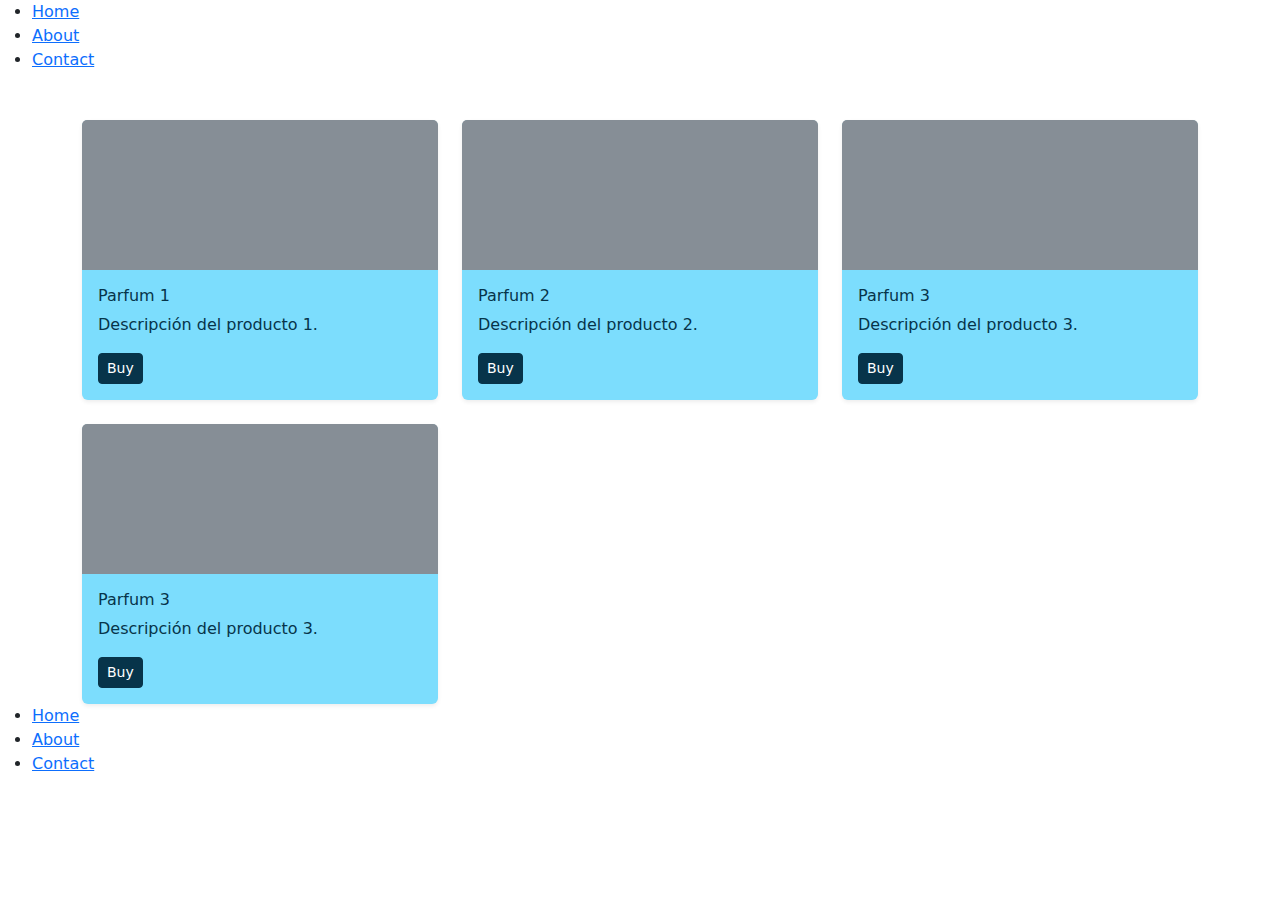
==== index.html @ f89b7c8d "create:cards products" ====
<!DOCTYPE html>
<html lang="en">
<head>
    <meta charset="UTF-8">
    <meta name="viewport" content="width=device-width, initial-scale=1.0">
    <link rel="stylesheet" href="./webs/views/index.css">
    <link href="https://cdn.jsdelivr.net/npm/bootstrap@5.3.2/dist/css/bootstrap.min.css" rel="stylesheet">
    <title>Document</title>
</head>
<body>
    <header>
        <!--Miguel nabvar-->
        <nav>
            <ul>
                <li><a href="#">Home</a></li>
                <li><a href="#">About</a></li>
                <li><a href="#">Contact</a></li>
            </ul>
        </nav>
             <!--Odalis Imagen Carrusel-->
        <section></section>

    </header>
    <main>
        <!--Marvin products and shop-->
        <section class="Productos">
            <div class="container mt-5">
                <div class="row g-4"> <!-- g-4 agrega espacio entre columnas -->
                    <!-- Tarjeta 1 -->
                    <div class="col-12 col-sm-6 col-md-4">
                        <div class="card text-dark shadow-sm" style="background-color: #7CDDFD; border: none;">
                            <svg class="bd-placeholder-img card-img-top" width="100%" height="150" xmlns="http://www.w3.org/2000/svg" role="img" focusable="false">
                                <rect width="100%" height="100%" fill="#868e96"></rect>
                            </svg>
                            <div class="card-body">
                                <h6 class="card-title" style="color: #07344A;">Parfum 1</h6>
                                <p class="card-text" style="color: #07344A;">Descripción del producto 1.</p>
                                <a href="#" class="btn btn-dark btn-sm" style="background-color: #07344A; border-color: #07344A;">Buy</a>
                            </div>
                        </div>
                    </div>
                    <!-- Tarjeta 2 -->
                    <div class="col-12 col-sm-6 col-md-4">
                        <div class="card text-dark shadow-sm" style="background-color: #7CDDFD; border: none;">
                            <svg class="bd-placeholder-img card-img-top" width="100%" height="150" xmlns="http://www.w3.org/2000/svg" role="img" focusable="false">
                                <rect width="100%" height="100%" fill="#868e96"></rect>
                            </svg>
                            <div class="card-body">
                                <h6 class="card-title" style="color: #07344A;">Parfum 2</h6>
                                <p class="card-text" style="color: #07344A;">Descripción del producto 2.</p>
                                <a href="#" class="btn btn-dark btn-sm" style="background-color: #07344A; border-color: #07344A;">Buy</a>
                            </div>
                        </div>
                    </div>
                    <!-- Tarjeta 3 -->
                    <div class="col-12 col-sm-6 col-md-4">
                        <div class="card text-dark shadow-sm" style="background-color: #7CDDFD; border: none;">
                            <svg class="bd-placeholder-img card-img-top" width="100%" height="150" xmlns="http://www.w3.org/2000/svg" role="img" focusable="false">
                                <rect width="100%" height="100%" fill="#868e96"></rect>
                            </svg>
                            <div class="card-body">
                                <h6 class="card-title" style="color: #07344A;">Parfum 3</h6>
                                <p class="card-text" style="color: #07344A;">Descripción del producto 3.</p>
                                <a href="#" class="btn btn-dark btn-sm" style="background-color: #07344A; border-color: #07344A;">Buy</a>
                            </div>
                        </div>
                    </div>

                    <!-- Tarjeta 4 -->
                    <div class="col-12 col-sm-6 col-md-4">
                        <div class="card text-dark shadow-sm" style="background-color: #7CDDFD; border: none;">
                            <svg class="bd-placeholder-img card-img-top" width="100%" height="150" xmlns="http://www.w3.org/2000/svg" role="img" focusable="false">
                                <rect width="100%" height="100%" fill="#868e96"></rect>
                            </svg>
                            <div class="card-body">
                                <h6 class="card-title" style="color: #07344A;">Parfum 3</h6>
                                <p class="card-text" style="color: #07344A;">Descripción del producto 3.</p>
                                <a href="#" class="btn btn-dark btn-sm" style="background-color: #07344A; border-color: #07344A;">Buy</a>
                            </div>
                        </div>
                    </div>


                </div>
            </div>

            

            
        </section>
        <!--diego commets for clients-->
    </main>
      <!--Arriza Footer and social media-->
    <footer>
        <ul>
            <li><a href="#">Home</a></li>
            <li><a href="#">About</a></li>
            <li><a href="#">Contact</a></li>
        </ul>

    </footer>
    <script src="https://cdn.jsdelivr.net/npm/bootstrap@5.3.2/dist/js/bootstrap.bundle.min.js"></script>
</body>
</html>
---- webs/views/index.css ----
.custom-card {
    width: 18rem; /* spacie card */
    margin:  2.5rem ; /* margin cards */
    gap:1.5rem;
}
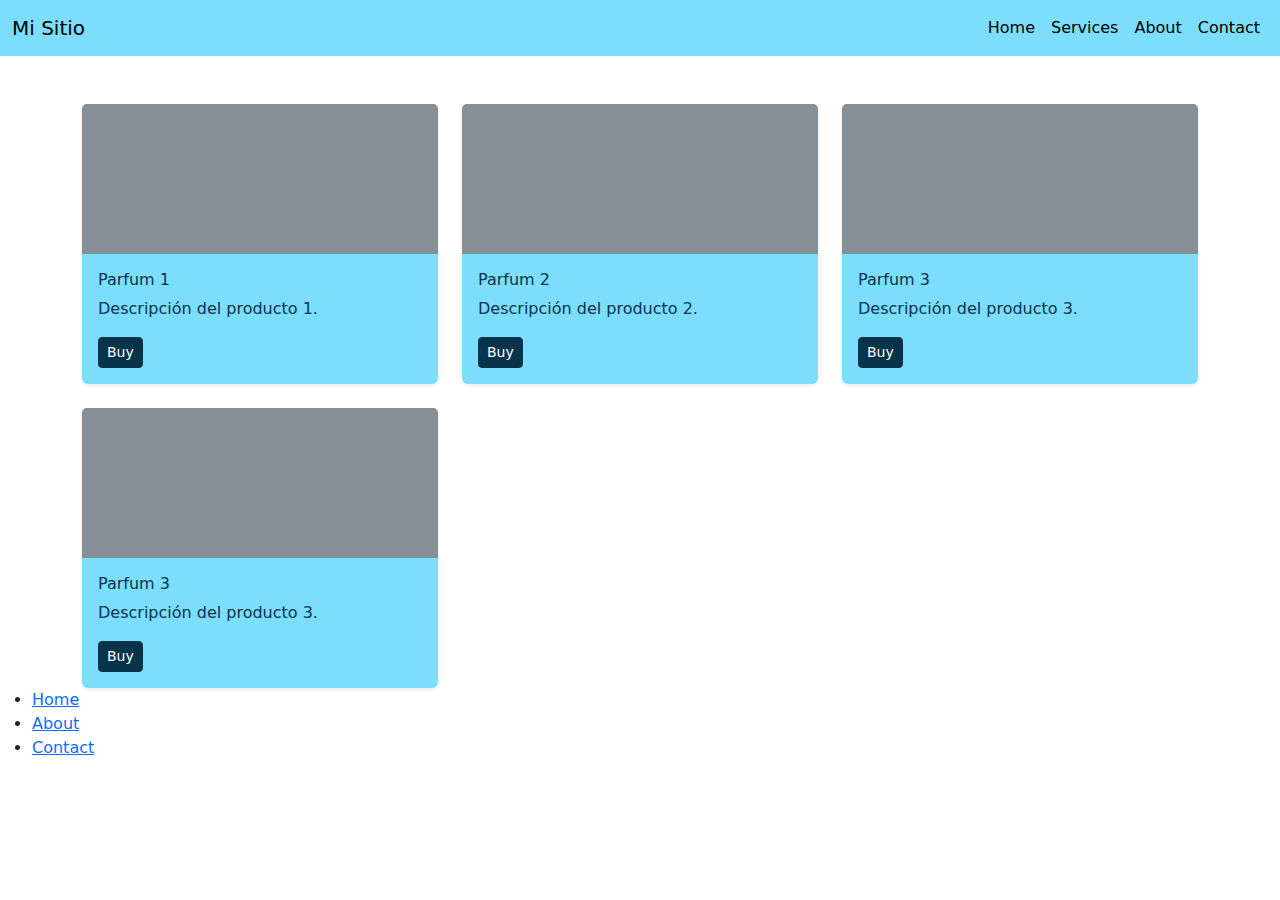
==== commit 781d5b03: "create nav bar" ====
--- a/index.html
+++ b/index.html
@@ -8,14 +8,32 @@
     <title>Document</title>
 </head>
 <body>
+    
     <header>
         <!--Miguel nabvar-->
-        <nav>
-            <ul>
-                <li><a href="#">Home</a></li>
-                <li><a href="#">About</a></li>
-                <li><a href="#">Contact</a></li>
-            </ul>
+        <nav class="navbar navbar-expand-lg " >
+            <div class="container-fluid">
+                <a class="navbar-brand" href="#">Mi Sitio</a>
+                <button class="navbar-toggler" type="button" data-bs-toggle="collapse" data-bs-target="#navbarNav" aria-controls="navbarNav" aria-expanded="false" aria-label="Toggle navigation">
+                    <span class="navbar-toggler-icon"></span>
+                </button>
+                <div class="collapse navbar-collapse" id="navbarNav">
+                    <ul class="navbar-nav ms-auto">
+                        <li class="nav-item">
+                            <a class="nav-link active" href="#">Home</a>
+                        </li>
+                        <li class="nav-item">
+                            <a class="nav-link" href="#">Services</a>
+                        </li>
+                        <li class="nav-item">
+                            <a class="nav-link" href="#">About</a>
+                        </li>
+                        <li class="nav-item">
+                            <a class="nav-link" href="#">Contact</a>
+                        </li>
+                    </ul>
+                </div>
+            </div>
         </nav>
              <!--Odalis Imagen Carrusel-->
         <section></section>
--- a/webs/views/index.css
+++ b/webs/views/index.css
@@ -1,8 +1,19 @@
 
 
+:root {
+    --color-primario: #07344A;
+    --color-secundario: #7CDDFD;
+    --color-terciario: #000;
+}
 
 
+.navbar {
+    background-color: var(--color-secundario);
+}
 
+.navbar a {
+    color: var(--color-terciario);
+}
 
 
 
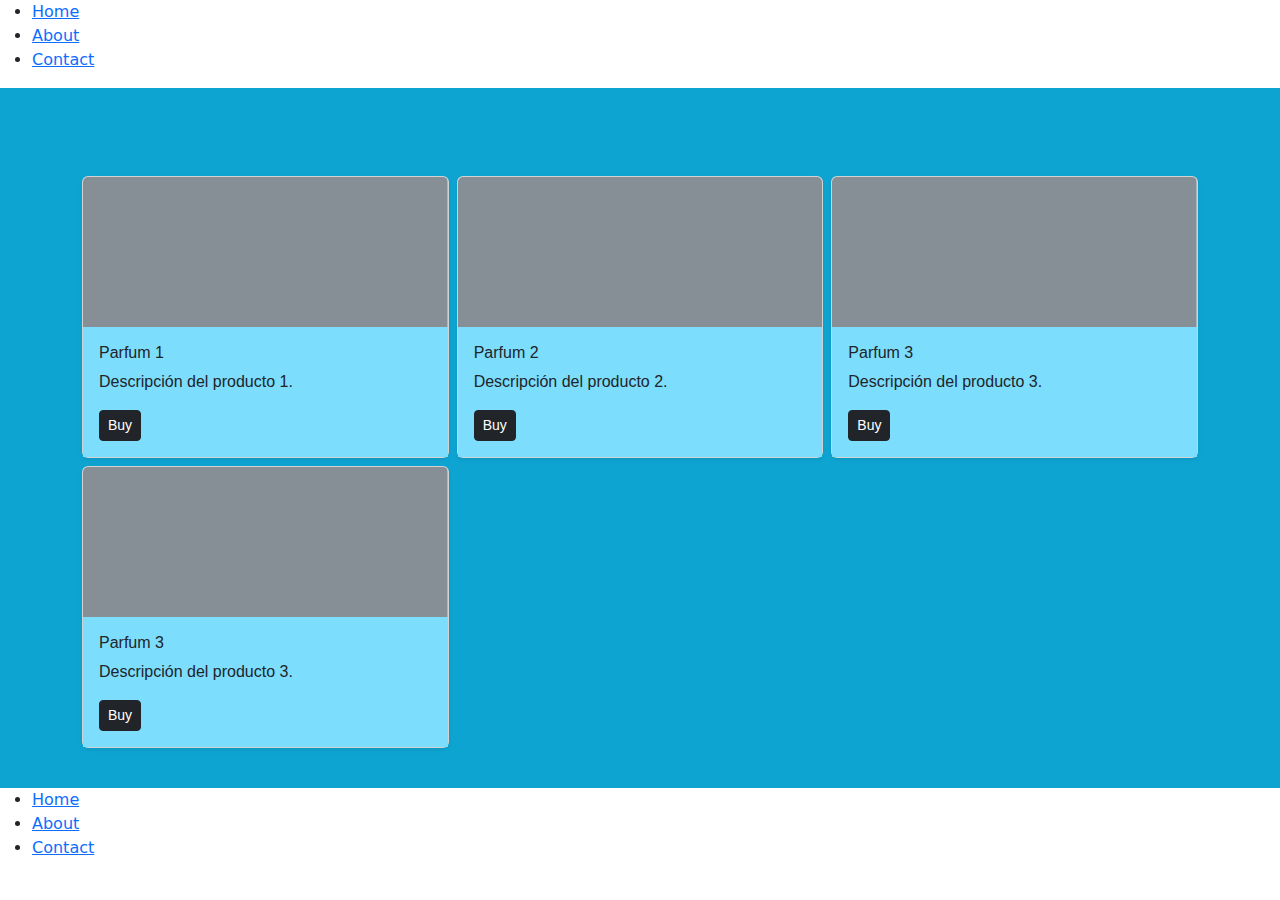
==== commit d34b4516: "update: change variable color and text" ====
--- a/index.html
+++ b/index.html
@@ -8,32 +8,14 @@
     <title>Document</title>
 </head>
 <body>
-    
     <header>
         <!--Miguel nabvar-->
-        <nav class="navbar navbar-expand-lg " >
-            <div class="container-fluid">
-                <a class="navbar-brand" href="#">Mi Sitio</a>
-                <button class="navbar-toggler" type="button" data-bs-toggle="collapse" data-bs-target="#navbarNav" aria-controls="navbarNav" aria-expanded="false" aria-label="Toggle navigation">
-                    <span class="navbar-toggler-icon"></span>
-                </button>
-                <div class="collapse navbar-collapse" id="navbarNav">
-                    <ul class="navbar-nav ms-auto">
-                        <li class="nav-item">
-                            <a class="nav-link active" href="#">Home</a>
-                        </li>
-                        <li class="nav-item">
-                            <a class="nav-link" href="#">Services</a>
-                        </li>
-                        <li class="nav-item">
-                            <a class="nav-link" href="#">About</a>
-                        </li>
-                        <li class="nav-item">
-                            <a class="nav-link" href="#">Contact</a>
-                        </li>
-                    </ul>
-                </div>
-            </div>
+        <nav>
+            <ul>
+                <li><a href="#">Home</a></li>
+                <li><a href="#">About</a></li>
+                <li><a href="#">Contact</a></li>
+            </ul>
         </nav>
              <!--Odalis Imagen Carrusel-->
         <section></section>
@@ -43,62 +25,60 @@
         <!--Marvin products and shop-->
         <section class="Productos">
             <div class="container mt-5">
-                <div class="row g-4"> <!-- g-4 agrega espacio entre columnas -->
+                <div class="row g-2"> <!-- g-4 agrega espacio entre columnas -->
                     <!-- Tarjeta 1 -->
                     <div class="col-12 col-sm-6 col-md-4">
-                        <div class="card text-dark shadow-sm" style="background-color: #7CDDFD; border: none;">
+                        <div class="card text-dark shadow-sm">
                             <svg class="bd-placeholder-img card-img-top" width="100%" height="150" xmlns="http://www.w3.org/2000/svg" role="img" focusable="false">
                                 <rect width="100%" height="100%" fill="#868e96"></rect>
                             </svg>
                             <div class="card-body">
-                                <h6 class="card-title" style="color: #07344A;">Parfum 1</h6>
-                                <p class="card-text" style="color: #07344A;">Descripción del producto 1.</p>
-                                <a href="#" class="btn btn-dark btn-sm" style="background-color: #07344A; border-color: #07344A;">Buy</a>
+                                <h6 class="card-title">Parfum 1</h6>
+                                <p class="card-text" >Descripción del producto 1.</p>
+                                <a href="#" class="btn btn-dark btn-sm">Buy</a>
                             </div>
                         </div>
                     </div>
                     <!-- Tarjeta 2 -->
                     <div class="col-12 col-sm-6 col-md-4">
-                        <div class="card text-dark shadow-sm" style="background-color: #7CDDFD; border: none;">
+                        <div class="card text-dark shadow-sm">
                             <svg class="bd-placeholder-img card-img-top" width="100%" height="150" xmlns="http://www.w3.org/2000/svg" role="img" focusable="false">
                                 <rect width="100%" height="100%" fill="#868e96"></rect>
                             </svg>
                             <div class="card-body">
-                                <h6 class="card-title" style="color: #07344A;">Parfum 2</h6>
-                                <p class="card-text" style="color: #07344A;">Descripción del producto 2.</p>
-                                <a href="#" class="btn btn-dark btn-sm" style="background-color: #07344A; border-color: #07344A;">Buy</a>
+                                <h6 class="card-title">Parfum 2</h6>
+                                <p class="card-text">Descripción del producto 2.</p>
+                                <a href="#" class="btn btn-dark btn-sm">Buy</a>
                             </div>
                         </div>
                     </div>
                     <!-- Tarjeta 3 -->
                     <div class="col-12 col-sm-6 col-md-4">
-                        <div class="card text-dark shadow-sm" style="background-color: #7CDDFD; border: none;">
+                        <div class="card text-dark shadow-sm">
                             <svg class="bd-placeholder-img card-img-top" width="100%" height="150" xmlns="http://www.w3.org/2000/svg" role="img" focusable="false">
                                 <rect width="100%" height="100%" fill="#868e96"></rect>
                             </svg>
                             <div class="card-body">
-                                <h6 class="card-title" style="color: #07344A;">Parfum 3</h6>
-                                <p class="card-text" style="color: #07344A;">Descripción del producto 3.</p>
-                                <a href="#" class="btn btn-dark btn-sm" style="background-color: #07344A; border-color: #07344A;">Buy</a>
+                                <h6 class="card-title" >Parfum 3</h6>
+                                <p class="card-text" >Descripción del producto 3.</p>
+                                <a href="#" class="btn btn-dark btn-sm">Buy</a>
                             </div>
                         </div>
                     </div>
 
                     <!-- Tarjeta 4 -->
                     <div class="col-12 col-sm-6 col-md-4">
-                        <div class="card text-dark shadow-sm" style="background-color: #7CDDFD; border: none;">
+                        <div class="card text-dark shadow-sm">
                             <svg class="bd-placeholder-img card-img-top" width="100%" height="150" xmlns="http://www.w3.org/2000/svg" role="img" focusable="false">
                                 <rect width="100%" height="100%" fill="#868e96"></rect>
                             </svg>
                             <div class="card-body">
-                                <h6 class="card-title" style="color: #07344A;">Parfum 3</h6>
-                                <p class="card-text" style="color: #07344A;">Descripción del producto 3.</p>
-                                <a href="#" class="btn btn-dark btn-sm" style="background-color: #07344A; border-color: #07344A;">Buy</a>
+                                <h6 class="card-title" >Parfum 3</h6>
+                                <p class="card-text">Descripción del producto 3.</p>
+                                <a href="#" class="btn btn-dark btn-sm">Buy</a>
                             </div>
                         </div>
                     </div>
-
-
                 </div>
             </div>
 
--- a/webs/views/index.css
+++ b/webs/views/index.css
@@ -1,24 +1,24 @@
-
-
 :root {
-    --color-primario: #07344A;
-    --color-secundario: #7CDDFD;
-    --color-terciario: #000;
-}
-
-
-.navbar {
-    background-color: var(--color-secundario);
-}
-
-.navbar a {
-    color: var(--color-terciario);
+    --primary-color: #0ea4d1;
+    --secondary-color: #7cddfd;
+    --success-color: #d9b68b;
+    --text--color: #07344a;
+    --warning-color: ##351d15;
+    --font-family-sans-serif: -apple-system, BlinkMacSystemFont, "Segoe UI", Roboto, "Helvetica Neue", Arial, "Noto Sans", sans-serif, "Apple Color Emoji", "Segoe UI Emoji", "Segoe UI Symbol", "Noto Color Emoji";
+    --font-family-monospace: SFMono-Regular, Menlo, Monaco, Consolas, "Liberation Mono", "Courier New", monospace;
 }
 
 
 
-.custom-card {
-    width: 18rem; /* spacie card */
-    margin:  2.5rem ; /* margin cards */
-    gap:1.5rem;
-}+
+.Productos{
+    background-color: var(--primary-color);
+    font-family: var(--font-family-monospace);
+    padding: 2.5rem; 
+}
+
+.card-body , p {
+    background: var(--secondary-color);
+    color: var(--text-color);
+    font-family: var(--font-family-sans-serif);
+}
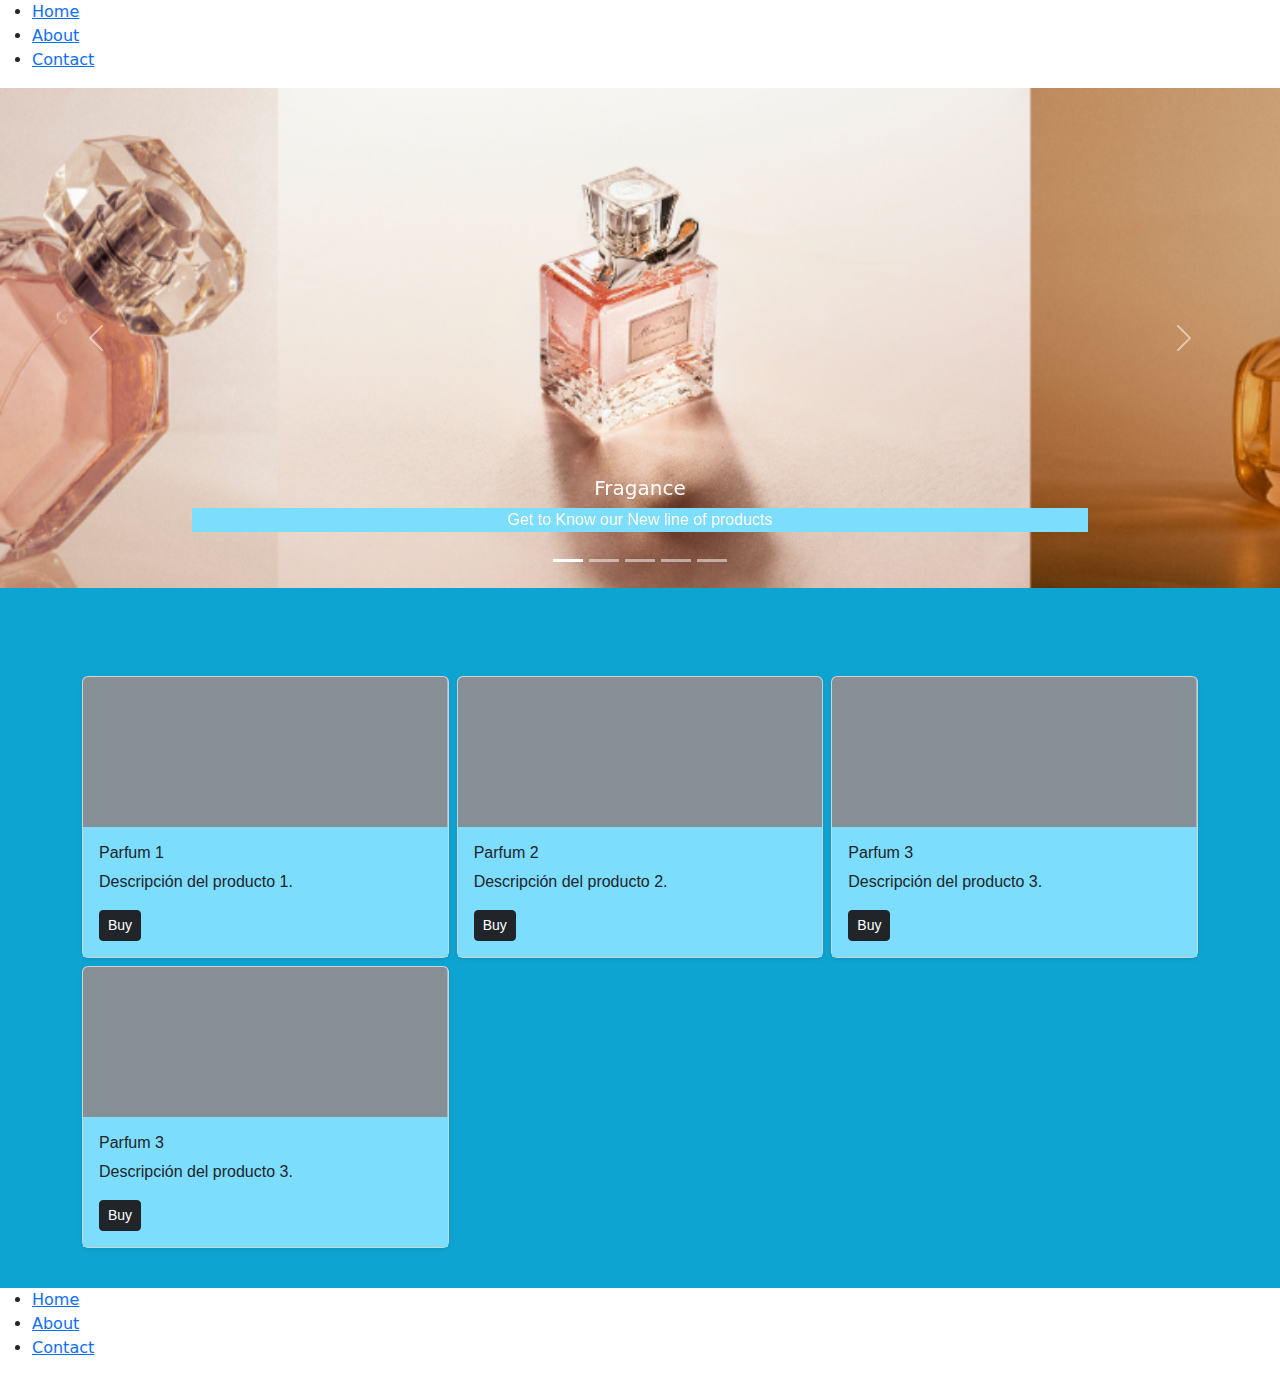
==== commit 8fb6a90e: "I Created the Carousel slider part, to show the images inside the header" ====
--- a/index.html
+++ b/index.html
@@ -5,6 +5,8 @@
     <meta name="viewport" content="width=device-width, initial-scale=1.0">
     <link rel="stylesheet" href="./webs/views/index.css">
     <link href="https://cdn.jsdelivr.net/npm/bootstrap@5.3.2/dist/css/bootstrap.min.css" rel="stylesheet">
+    <link rel="stylesheet" href="https://cdn.jsdelivr.net/npm/bootstrap@5.3.0/dist/css/bootstrap.min.css">
+    <link rel="stylesheet" href="styles.css">
     <title>Document</title>
 </head>
 <body>
@@ -18,7 +20,47 @@
             </ul>
         </nav>
              <!--Odalis Imagen Carrusel-->
-        <section></section>
+        <section>
+            <div id="carouselExampleIndicators" class="carousel slide" data-bs-ride="carousel">
+                <ol class="carousel-indicators">
+                  <li data-bs-target="#carouselExampleIndicators" data-bs-slide-to="0" class="active"></li>
+                  <li data-bs-target="#carouselExampleIndicators" data-bs-slide-to="1"></li>
+                  <li data-bs-target="#carouselExampleIndicators" data-bs-slide-to="2"></li>
+                  <li data-bs-target="#carouselExampleIndicators" data-bs-slide-to="3"></li>
+                  <li data-bs-target="#carouselExampleIndicators" data-bs-slide-to="4"></li>
+                </ol>
+                <div class="carousel-inner">
+                  <div class="carousel-item active">
+                    <img class="d-block w-100" src="img/perfume1.png" alt="First slide">
+                        <div class="carousel-caption d-none d-md-block">
+                            <h5> Fragance </h5>
+                            <p>Get to Know our New line of products</p>
+                        </div>
+                  </div>
+                  <div class="carousel-item">
+                    <img class="d-block w-100" src="img/perfume3.png" alt="Second slide">
+                  </div>
+                  <div class="carousel-item">
+                    <img class="d-block w-100" src="img/perfume5.png" alt="Third slide">
+                  </div>
+                  <div class="carousel-item">
+                    <img class="d-block w-100" src="img/perfume4.png" alt="Quarter slide">
+                  </div>
+                  <div class="carousel-item">
+                    <img class="d-block w-100" src="img/perfume2.png" alt="Fifth slide">
+                  </div>
+                </div>
+                <a class="carousel-control-prev" href="#carouselExampleIndicators" role="button" data-bs-slide="prev">
+                    <span class="carousel-control-prev-icon" aria-hidden="true"></span>
+                    <span class="visually-hidden">Previous</span>
+                </a>
+                <a class="carousel-control-next" href="#carouselExampleIndicators" role="button" data-bs-slide="next">
+                    <span class="carousel-control-next-icon" aria-hidden="true"></span>
+                    <span class="visually-hidden">Next</span>
+                </a>
+              </div>
+        </section>
+        <script src="https://cdn.jsdelivr.net/npm/bootstrap@5.3.0/dist/js/bootstrap.bundle.min.js"></script>
 
     </header>
     <main>
--- a/webs/views/index.css
+++ b/webs/views/index.css
@@ -22,3 +22,16 @@
     color: var(--text-color);
     font-family: var(--font-family-sans-serif);
 }
+
+.carousel-item img {
+    height: 500px; 
+    object-fit: cover;
+}
+
+.carousel-indicators li::after {
+    display: none !important;
+}
+
+.carousel-indicators {
+    list-style: none;
+}
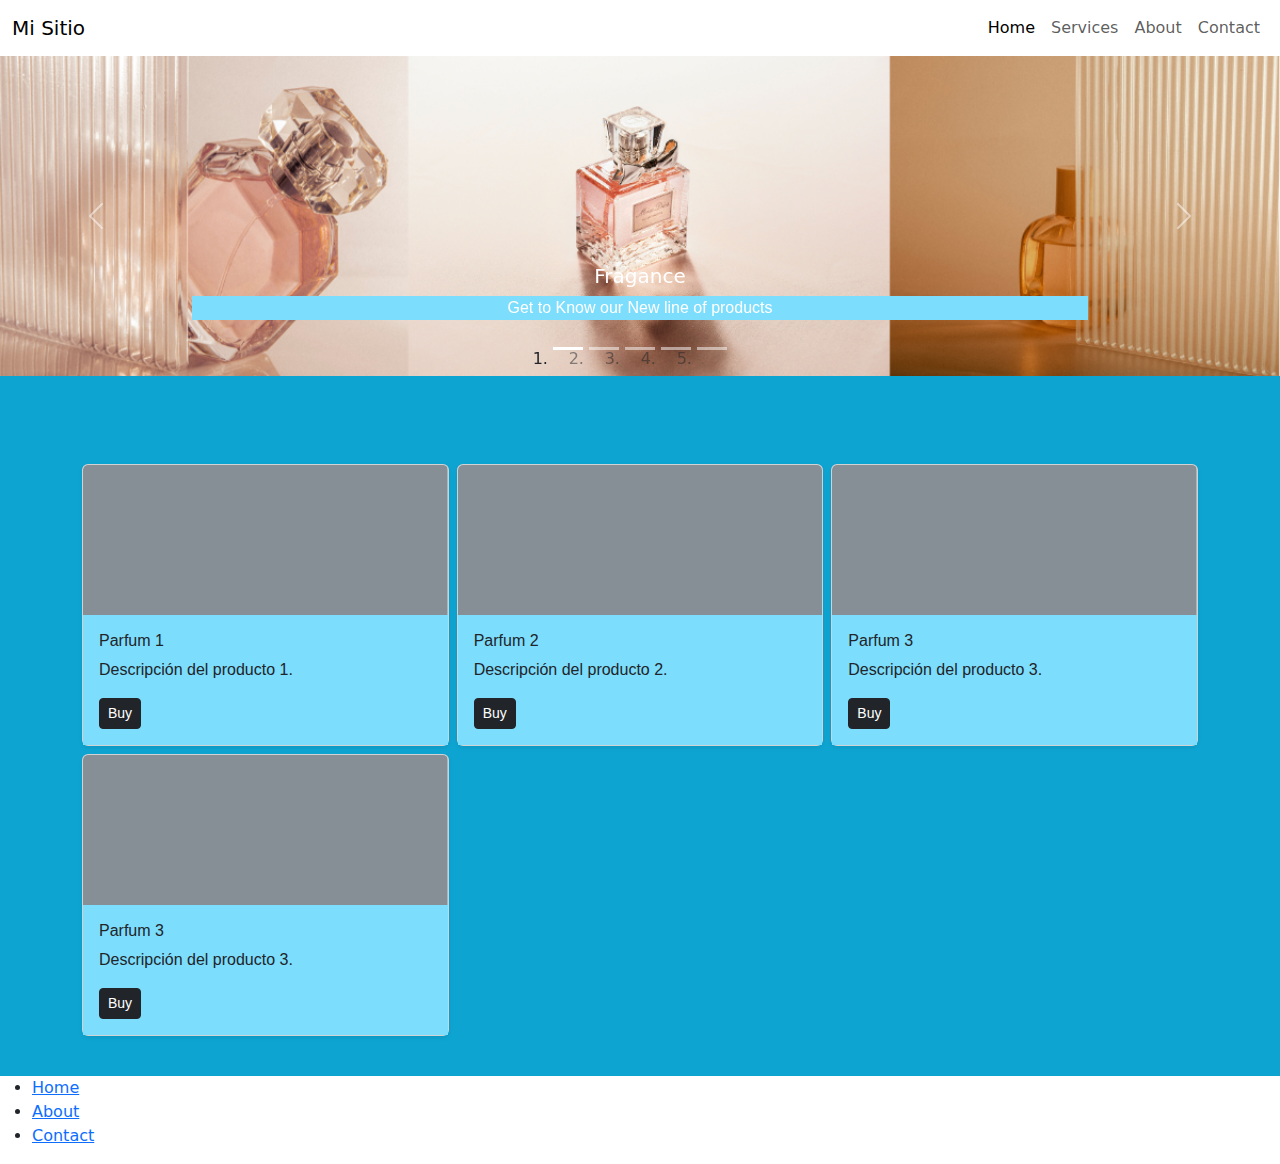
==== commit 1cc8f3df: "change: branch banner in css" ====
--- a/index.html
+++ b/index.html
@@ -10,14 +10,32 @@
     <title>Document</title>
 </head>
 <body>
+    
     <header>
         <!--Miguel nabvar-->
-        <nav>
-            <ul>
-                <li><a href="#">Home</a></li>
-                <li><a href="#">About</a></li>
-                <li><a href="#">Contact</a></li>
-            </ul>
+        <nav class="navbar navbar-expand-lg " >
+            <div class="container-fluid">
+                <a class="navbar-brand" href="#">Mi Sitio</a>
+                <button class="navbar-toggler" type="button" data-bs-toggle="collapse" data-bs-target="#navbarNav" aria-controls="navbarNav" aria-expanded="false" aria-label="Toggle navigation">
+                    <span class="navbar-toggler-icon"></span>
+                </button>
+                <div class="collapse navbar-collapse" id="navbarNav">
+                    <ul class="navbar-nav ms-auto">
+                        <li class="nav-item">
+                            <a class="nav-link active" href="#">Home</a>
+                        </li>
+                        <li class="nav-item">
+                            <a class="nav-link" href="#">Services</a>
+                        </li>
+                        <li class="nav-item">
+                            <a class="nav-link" href="#">About</a>
+                        </li>
+                        <li class="nav-item">
+                            <a class="nav-link" href="#">Contact</a>
+                        </li>
+                    </ul>
+                </div>
+            </div>
         </nav>
              <!--Odalis Imagen Carrusel-->
         <section>
@@ -31,23 +49,23 @@
                 </ol>
                 <div class="carousel-inner">
                   <div class="carousel-item active">
-                    <img class="d-block w-100" src="img/perfume1.png" alt="First slide">
+                    <img class="d-block w-100" src="assets/img/perfume1.png" alt="First slide">
                         <div class="carousel-caption d-none d-md-block">
                             <h5> Fragance </h5>
                             <p>Get to Know our New line of products</p>
                         </div>
                   </div>
                   <div class="carousel-item">
-                    <img class="d-block w-100" src="img/perfume3.png" alt="Second slide">
+                    <img class="d-block w-100" src="assets/img/perfume3.png" alt="Second slide">
                   </div>
                   <div class="carousel-item">
-                    <img class="d-block w-100" src="img/perfume5.png" alt="Third slide">
+                    <img class="d-block w-100" src="assets/img/perfume5.png" alt="Third slide">
                   </div>
                   <div class="carousel-item">
-                    <img class="d-block w-100" src="img/perfume4.png" alt="Quarter slide">
+                    <img class="d-block w-100" src="assets/img/perfume4.png" alt="Quarter slide">
                   </div>
                   <div class="carousel-item">
-                    <img class="d-block w-100" src="img/perfume2.png" alt="Fifth slide">
+                    <img class="d-block w-100" src="assets/img/perfume2.png" alt="Fifth slide">
                   </div>
                 </div>
                 <a class="carousel-control-prev" href="#carouselExampleIndicators" role="button" data-bs-slide="prev">
--- a/webs/views/index.css
+++ b/webs/views/index.css
@@ -13,6 +13,8 @@
 
 .Productos{
     background-color: var(--primary-color);
+    font-family: var(--font-family-monospace); 
+    background-color: var(--primary-color);
     font-family: var(--font-family-monospace);
     padding: 2.5rem; 
 }
@@ -22,16 +24,3 @@
     color: var(--text-color);
     font-family: var(--font-family-sans-serif);
 }
-
-.carousel-item img {
-    height: 500px; 
-    object-fit: cover;
-}
-
-.carousel-indicators li::after {
-    display: none !important;
-}
-
-.carousel-indicators {
-    list-style: none;
-}
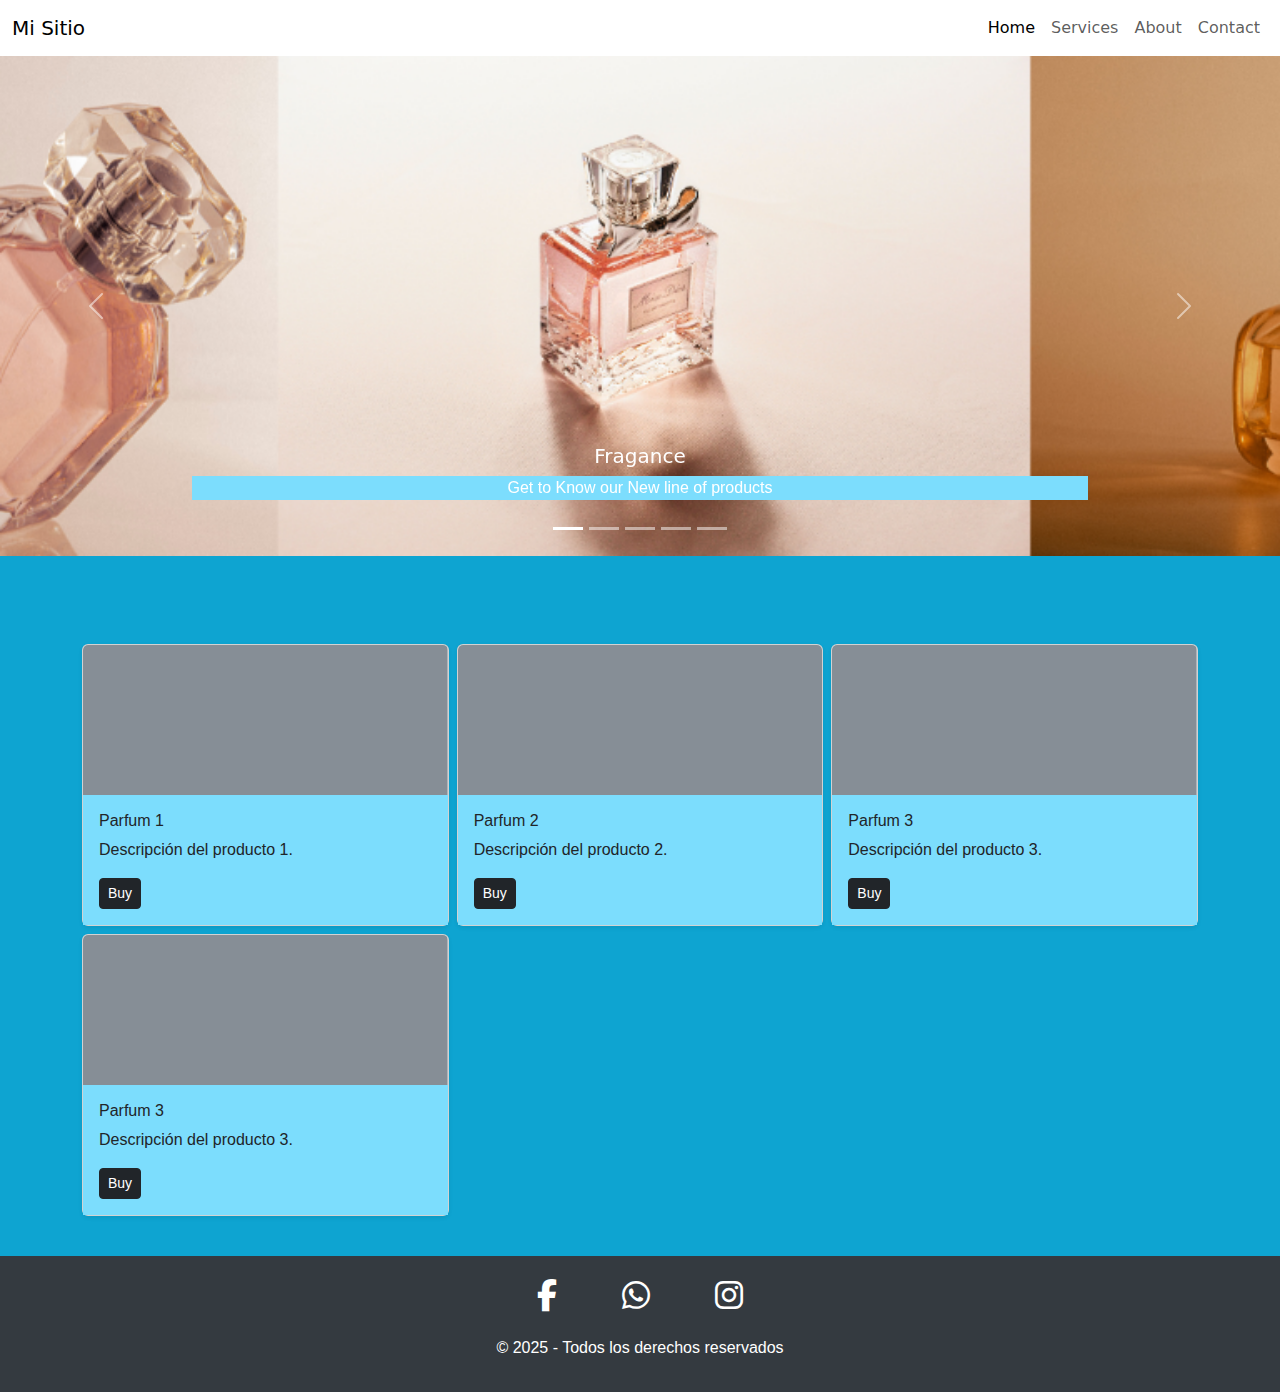
==== commit 88fe71dd: "creating html footer index" ====
--- a/index.html
+++ b/index.html
@@ -149,14 +149,34 @@
         <!--diego commets for clients-->
     </main>
       <!--Arriza Footer and social media-->
-    <footer>
-        <ul>
-            <li><a href="#">Home</a></li>
-            <li><a href="#">About</a></li>
-            <li><a href="#">Contact</a></li>
-        </ul>
-
-    </footer>
-    <script src="https://cdn.jsdelivr.net/npm/bootstrap@5.3.2/dist/js/bootstrap.bundle.min.js"></script>
+      <!DOCTYPE html>
+      <html lang="es">
+      <head>
+          <meta charset="UTF-8">
+          <meta name="viewport" content="width=device-width, initial-scale=1.0">
+          <title>Footer Responsive</title>
+          <link rel="stylesheet" href="https://cdn.jsdelivr.net/npm/bootstrap@5.3.0/dist/css/bootstrap.min.css">
+          <link rel="stylesheet" href="https://cdnjs.cloudflare.com/ajax/libs/font-awesome/6.5.1/css/all.min.css">
+          
+      </head>
+      <body>
+          <footer class="footer text-center">
+              <div class="container">
+                  <div class="row">
+                      <div class="col-md-12">
+                          <div class="social-icons">
+                              <a href="#" target="_blank"><i class="fab fa-facebook-f"></i></a>
+                              <a href="#" target="_blank"><i class="fab fa-whatsapp"></i></a>
+                              <a href="https://www.instagram.com/mv_perfum?igsh=MXh4MGJ6bDgxbmZwMQ==" target="_blank"><i class="fab fa-instagram"></i></a>
+                          </div>
+                          <p class="mt-3">&copy; 2025 - Todos los derechos reservados</p>
+                      </div>
+                  </div>
+              </div>
+          </footer>
+          <script src="https://cdn.jsdelivr.net/npm/bootstrap@5.3.0/dist/js/bootstrap.bundle.min.js"></script>
+      </body>
+      </html>
+      
 </body>
 </html>
--- a/webs/views/index.css
+++ b/webs/views/index.css
@@ -13,8 +13,6 @@
 
 .Productos{
     background-color: var(--primary-color);
-    font-family: var(--font-family-monospace); 
-    background-color: var(--primary-color);
     font-family: var(--font-family-monospace);
     padding: 2.5rem; 
 }
@@ -24,3 +22,43 @@
     color: var(--text-color);
     font-family: var(--font-family-sans-serif);
 }
+
+.carousel-item img {
+    height: 500px; 
+    object-fit: cover;
+}
+
+.carousel-indicators li::after {
+    display: none !important;
+}
+
+.carousel-indicators {
+    list-style: none;
+}
+
+@media (max-width: 768px) {
+    .carousel-item img {
+        max-height: 200px;
+    }
+}
+
+
+.footer {
+            background-color: #343a40;
+            color: white;
+            padding: 1rem 0;
+              }
+              .footer p{
+                background-color: #343a40;
+                color: white;
+                  }
+.social-icons a {
+            color: white;
+            font-size: 32px;
+            margin: 0 10px;
+            transition: 0.3s;
+            padding: 20px;
+              }
+.social-icons a:hover {
+            color: #17a2b8;
+              }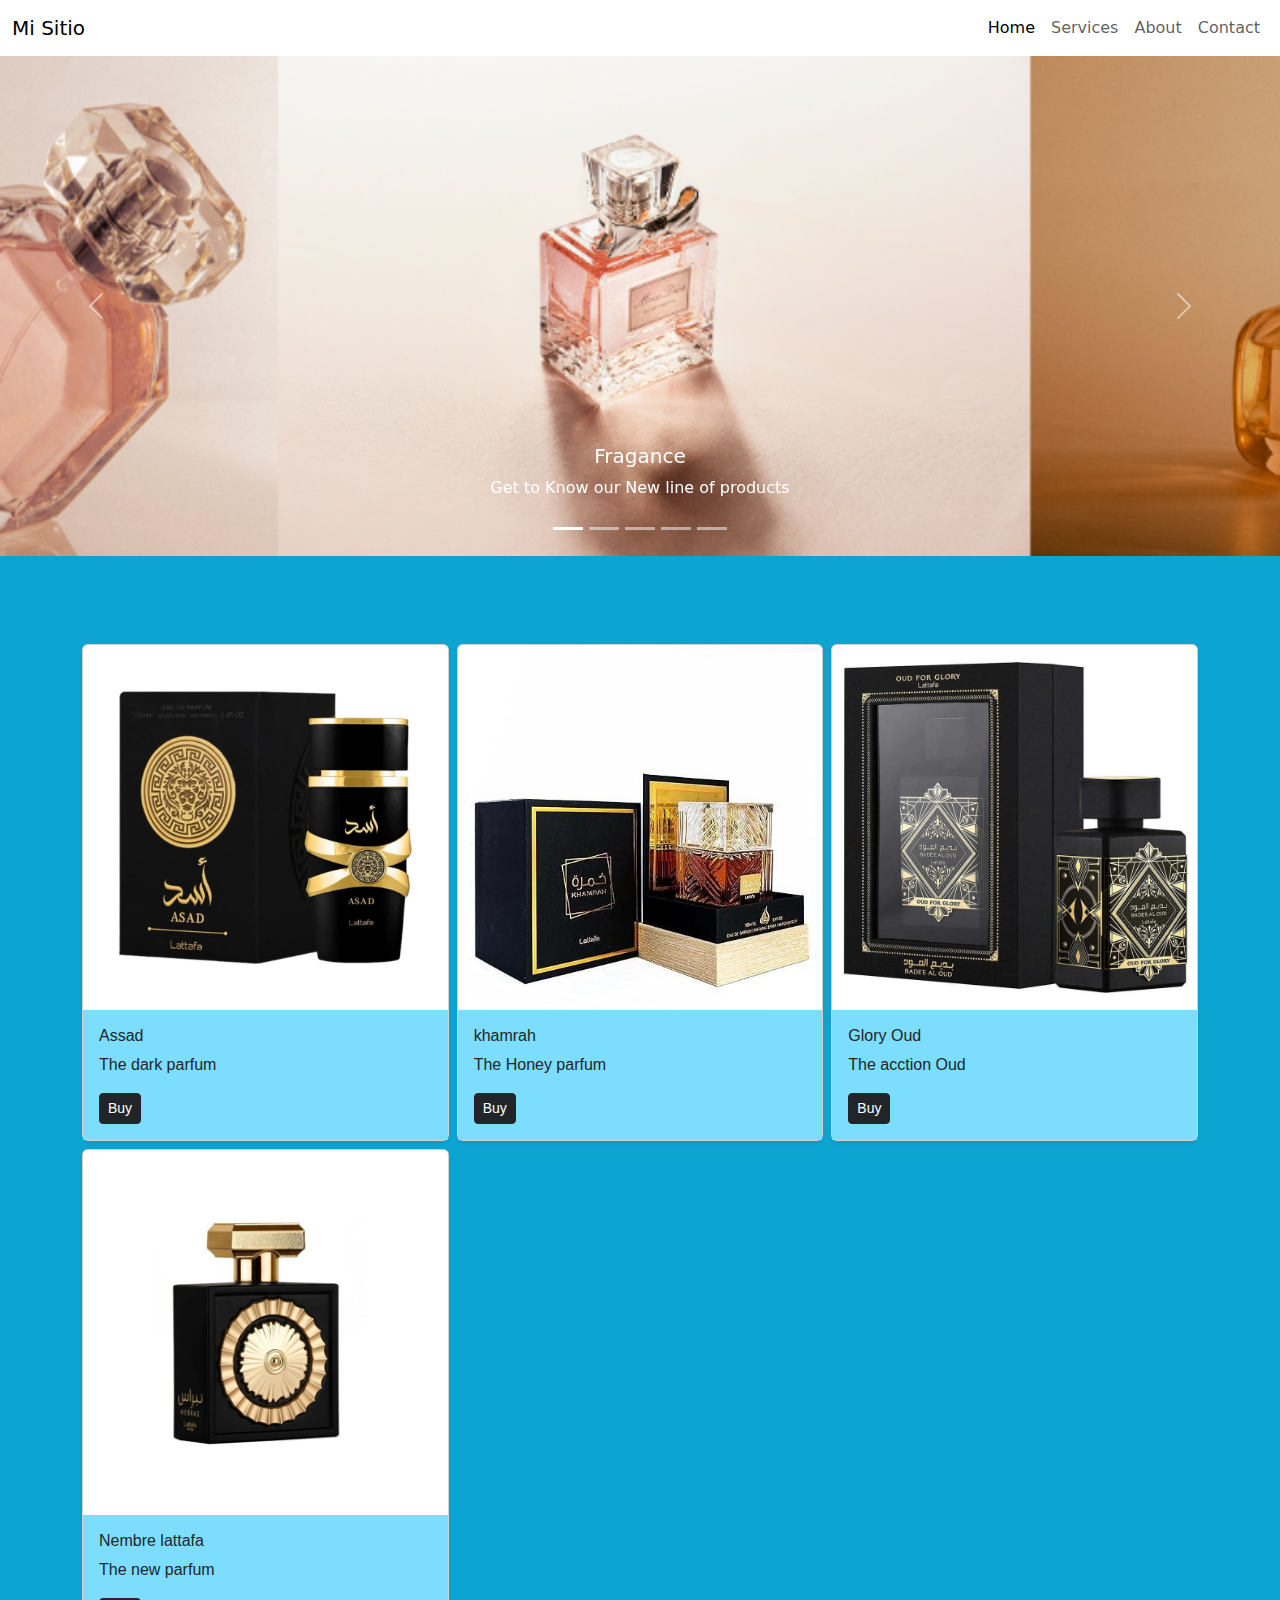
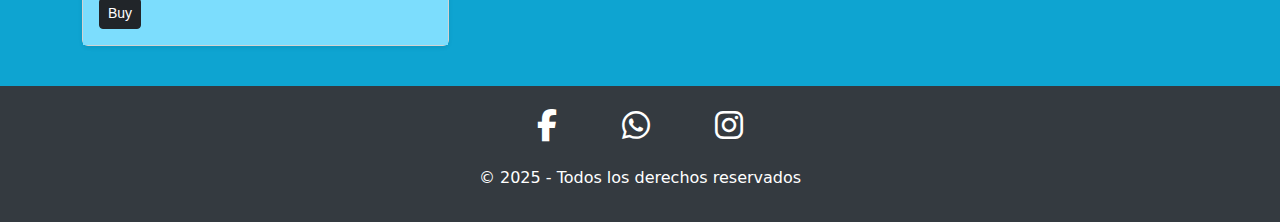
==== commit 4b17bf63: "add products and description" ====
--- a/index.html
+++ b/index.html
@@ -7,7 +7,9 @@
     <link href="https://cdn.jsdelivr.net/npm/bootstrap@5.3.2/dist/css/bootstrap.min.css" rel="stylesheet">
     <link rel="stylesheet" href="https://cdn.jsdelivr.net/npm/bootstrap@5.3.0/dist/css/bootstrap.min.css">
     <link rel="stylesheet" href="styles.css">
-    <title>Document</title>
+    <link rel="stylesheet" href="https://cdn.jsdelivr.net/npm/bootstrap@5.3.0/dist/css/bootstrap.min.css">
+          <link rel="stylesheet" href="https://cdnjs.cloudflare.com/ajax/libs/font-awesome/6.5.1/css/all.min.css">
+    <title>The parfum</title>
 </head>
 <body>
     
@@ -89,12 +91,10 @@
                     <!-- Tarjeta 1 -->
                     <div class="col-12 col-sm-6 col-md-4">
                         <div class="card text-dark shadow-sm">
-                            <svg class="bd-placeholder-img card-img-top" width="100%" height="150" xmlns="http://www.w3.org/2000/svg" role="img" focusable="false">
-                                <rect width="100%" height="100%" fill="#868e96"></rect>
-                            </svg>
+                            <img src="assets/products/assad.jpeg" width="80%" class="card-img-top" alt="...">
                             <div class="card-body">
-                                <h6 class="card-title">Parfum 1</h6>
-                                <p class="card-text" >Descripción del producto 1.</p>
+                                <h6 class="card-title">Assad </h6>
+                                <p class="card-text" >The dark parfum</p>
                                 <a href="#" class="btn btn-dark btn-sm">Buy</a>
                             </div>
                         </div>
@@ -102,12 +102,10 @@
                     <!-- Tarjeta 2 -->
                     <div class="col-12 col-sm-6 col-md-4">
                         <div class="card text-dark shadow-sm">
-                            <svg class="bd-placeholder-img card-img-top" width="100%" height="150" xmlns="http://www.w3.org/2000/svg" role="img" focusable="false">
-                                <rect width="100%" height="100%" fill="#868e96"></rect>
-                            </svg>
+                            <img src="assets/products/khamrah.jpg" width="80%" class="card-img-top" alt="...">
                             <div class="card-body">
-                                <h6 class="card-title">Parfum 2</h6>
-                                <p class="card-text">Descripción del producto 2.</p>
+                                <h6 class="card-title">khamrah</h6>
+                                <p class="card-text">The Honey parfum</p>
                                 <a href="#" class="btn btn-dark btn-sm">Buy</a>
                             </div>
                         </div>
@@ -115,12 +113,10 @@
                     <!-- Tarjeta 3 -->
                     <div class="col-12 col-sm-6 col-md-4">
                         <div class="card text-dark shadow-sm">
-                            <svg class="bd-placeholder-img card-img-top" width="100%" height="150" xmlns="http://www.w3.org/2000/svg" role="img" focusable="false">
-                                <rect width="100%" height="100%" fill="#868e96"></rect>
-                            </svg>
+                            <img src="assets/products/lataffa-oud-for-glory.jpg" width="80%" class="card-img-top" alt="...">
                             <div class="card-body">
-                                <h6 class="card-title" >Parfum 3</h6>
-                                <p class="card-text" >Descripción del producto 3.</p>
+                                <h6 class="card-title" >Glory Oud</h6>
+                                <p class="card-text" >The acction Oud</p>
                                 <a href="#" class="btn btn-dark btn-sm">Buy</a>
                             </div>
                         </div>
@@ -129,37 +125,20 @@
                     <!-- Tarjeta 4 -->
                     <div class="col-12 col-sm-6 col-md-4">
                         <div class="card text-dark shadow-sm">
-                            <svg class="bd-placeholder-img card-img-top" width="100%" height="150" xmlns="http://www.w3.org/2000/svg" role="img" focusable="false">
-                                <rect width="100%" height="100%" fill="#868e96"></rect>
-                            </svg>
+                            <img src="assets/products/perfume-nebras-by-lattafa.jpg" width="80%" class="card-img-top" alt="...">
                             <div class="card-body">
-                                <h6 class="card-title" >Parfum 3</h6>
-                                <p class="card-text">Descripción del producto 3.</p>
+                                <h6 class="card-title" >Nembre lattafa</h6>
+                                <p class="card-text">The new parfum</p>
                                 <a href="#" class="btn btn-dark btn-sm">Buy</a>
                             </div>
                         </div>
                     </div>
                 </div>
             </div>
-
-            
-
             
         </section>
-        <!--diego commets for clients-->
+        <!--arriaza comment-->
     </main>
-      <!--Arriza Footer and social media-->
-      <!DOCTYPE html>
-      <html lang="es">
-      <head>
-          <meta charset="UTF-8">
-          <meta name="viewport" content="width=device-width, initial-scale=1.0">
-          <title>Footer Responsive</title>
-          <link rel="stylesheet" href="https://cdn.jsdelivr.net/npm/bootstrap@5.3.0/dist/css/bootstrap.min.css">
-          <link rel="stylesheet" href="https://cdnjs.cloudflare.com/ajax/libs/font-awesome/6.5.1/css/all.min.css">
-          
-      </head>
-      <body>
           <footer class="footer text-center">
               <div class="container">
                   <div class="row">
@@ -174,9 +153,6 @@
                   </div>
               </div>
           </footer>
-          <script src="https://cdn.jsdelivr.net/npm/bootstrap@5.3.0/dist/js/bootstrap.bundle.min.js"></script>
-      </body>
-      </html>
-      
 </body>
+<script src="https://cdn.jsdelivr.net/npm/bootstrap@5.3.0/dist/js/bootstrap.bundle.min.js"></script> 
 </html>
--- a/webs/views/index.css
+++ b/webs/views/index.css
@@ -17,7 +17,7 @@
     padding: 2.5rem; 
 }
 
-.card-body , p {
+.card-body  {
     background: var(--secondary-color);
     color: var(--text-color);
     font-family: var(--font-family-sans-serif);
